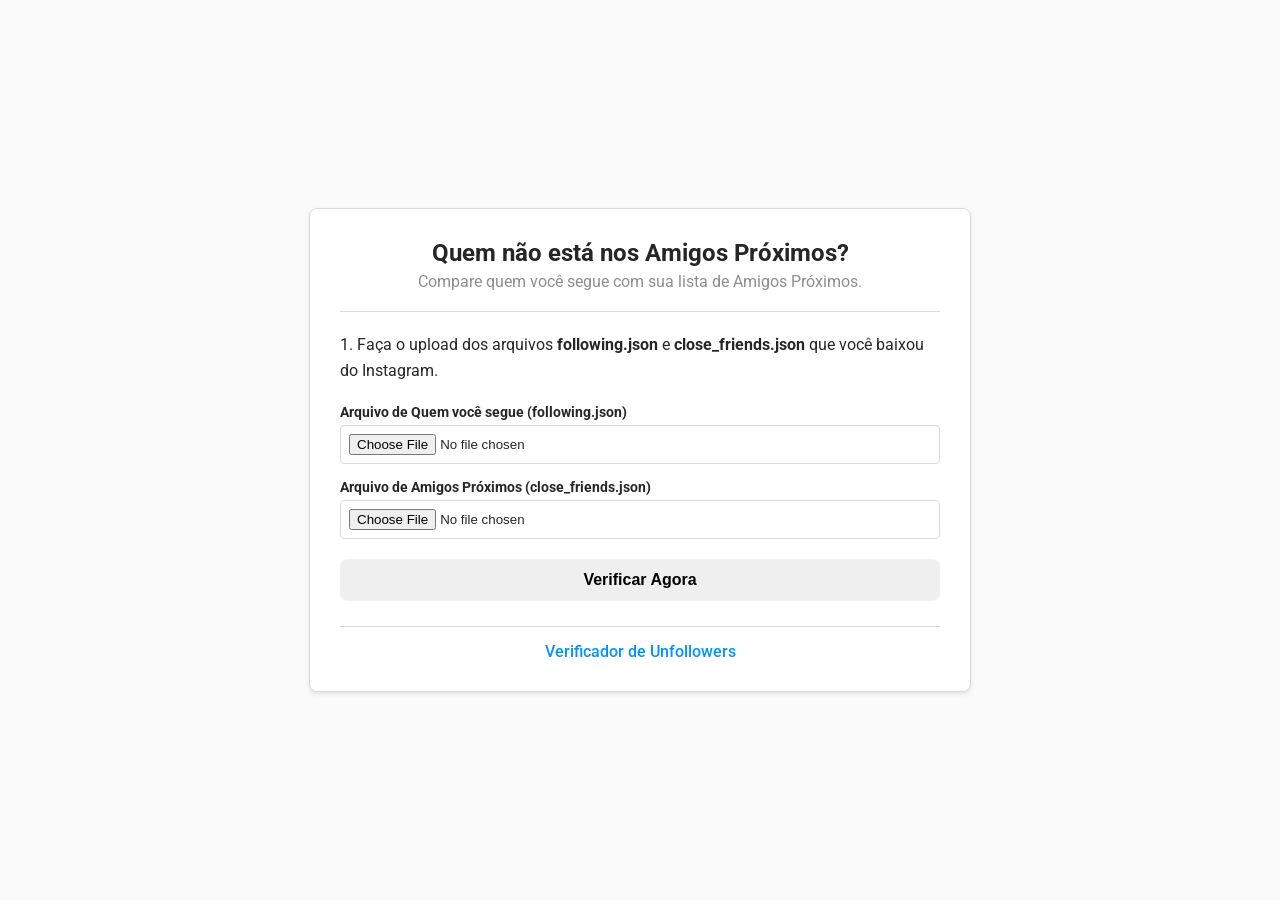
==== close-friends.html @ 06b2ec4b "d" ====
<!DOCTYPE html>
<html lang="pt-BR">
<head>
    <meta charset="UTF-8">
    <meta name="viewport" content="width=device-width, initial-scale=1.0">
    <title>Verificador de Amigos Próximos</title>
    <link rel="stylesheet" href="style.css">
    <link rel="preconnect" href="https://fonts.googleapis.com">
    <link rel="preconnect" href="https://fonts.gstatic.com" crossorigin>
    <link href="https://fonts.googleapis.com/css2?family=Roboto:wght@400;500;700&display=swap" rel="stylesheet">
</head>
<body>

    <div class="container">
        <header>
            <h1>Quem não está nos Amigos Próximos?</h1>
            <p>Compare quem você segue com sua lista de Amigos Próximos.</p>
        </header>

        <main>
            <div class="upload-section">
                <p>1. Faça o upload dos arquivos <strong>following.json</strong> e <strong>close_friends.json</strong> que você baixou do Instagram.</p>
                
                <div class="file-inputs">
                    <div class="input-group">
                        <label for="following-file">Arquivo de Quem você segue (following.json)</label>
                        <input type="file" id="following-file" accept=".json">
                    </div>
                    <div class="input-group">
                        <label for="close-friends-file">Arquivo de Amigos Próximos (close_friends.json)</label>
                        <input type="file" id="close-friends-file" accept=".json">
                    </div>
                </div>

                <button id="compare-btn">Verificar Agora</button>
            </div>

            <div id="results-section" class="hidden">
                <h2 id="results-title">Usuários que não estão nos Amigos Próximos:</h2>
                <!-- A lista de usuários será inserida aqui pelo JavaScript -->
                <div id="results-list"></div>
            </div>
        </main>
        
        <nav class="navigation">
            <a href="index.html">Verificador de Unfollowers</a>
        </nav>
    </div>

    <script src="close-friends.js"></script>
</body>
</html>
---- style.css ----
body {
    font-family: 'Roboto', sans-serif;
    background-color: #fafafa;
    color: #262626;
    display: flex;
    justify-content: center;
    align-items: center;
    min-height: 100vh;
    margin: 0;
    padding: 20px;
    box-sizing: border-box;
}

.container {
    background-color: #ffffff;
    border: 1px solid #dbdbdb;
    border-radius: 8px;
    padding: 30px;
    max-width: 600px;
    width: 100%;
    box-shadow: 0 2px 4px rgba(0, 0, 0, 0.1);
}

header {
    text-align: center;
    border-bottom: 1px solid #dbdbdb;
    padding-bottom: 20px;
    margin-bottom: 20px;
}

header h1 {
    margin: 0;
    font-size: 24px;
}

header p {
    margin: 5px 0 0;
    color: #8e8e8e;
}

.upload-section p {
    line-height: 1.6;
}

.file-inputs {
    display: flex;
    flex-direction: column;
    gap: 15px;
    margin: 20px 0;
}

.input-group {
    display: flex;
    flex-direction: column;
}

label {
    margin-bottom: 5px;
    font-weight: bold;
    font-size: 14px;
}

input[type="file"] {
    border: 1px solid #dbdbdb;
    padding: 8px;
    border-radius: 4px;
}

button {
    background: #ffffff
    color: white;
    border: none;
    padding: 12px 20px;
    border-radius: 8px;
    font-size: 16px;
    font-weight: bold;
    cursor: pointer;
    width: 100%;
    transition: opacity 0.2s;
}

button:hover {
    opacity: 0.9;
}

#results-section {
    margin-top: 30px;
}

.hidden {
    display: none;
}

/* --- Estilos para a nova lista de resultados --- */

#results-list {
    border: 1px solid #dbdbdb;
    border-radius: 8px;
    max-height: 400px;
    overflow-y: auto;
    margin-top: 15px;
}

.user-item {
    display: flex;
    justify-content: space-between;
    align-items: center;
    padding: 12px 15px;
    font-size: 14px;
    border-bottom: 1px solid #f0f0f0;
}

.user-item:last-child {
    border-bottom: none;
}

.user-item span {
    font-weight: 500;
    color: #262626;
}

.copy-icon-btn {
    background-color: transparent;
    border: none;
    cursor: pointer;
    padding: 5px;
    border-radius: 50%;
    display: flex;
    align-items: center;
    justify-content: center;
    width: 32px;
    height: 32px;
}

.copy-icon-btn:hover {
    background-color: #c5c5c5;
}

.copy-icon-btn svg {
    width: 18px;
    height: 18px;
    color: #8e8e8e;
    transition: color 0.2s ease;
}

.copy-icon-btn:hover svg {
    color: #262626;
}
/* --- Estilos para a lista de Close Friends --- */
.cf-user-item {
    display: flex;
    align-items: center;
    padding: 10px 15px;
    border-bottom: 1px solid #f0f0f0;
}

.cf-user-item:last-child {
    border-bottom: none;
}

.cf-user-item .avatar {
    width: 40px;
    height: 40px;
    border-radius: 50%;
    background-color: #efefef;
    display: flex;
    align-items: center;
    justify-content: center;
    margin-right: 12px;
}

.cf-user-item .avatar svg {
    width: 20px;
    height: 20px;
    color: #c7c7c7;
}

.cf-user-item .user-info {
    flex-grow: 1; /* Faz o nome ocupar o espaço restante */
    font-weight: 500;
}

.cf-user-item .profile-link {
    background-color: #0095f6;
    color: white;
    text-decoration: none;
    padding: 6px 12px;
    border-radius: 6px;
    font-size: 12px;
    font-weight: bold;
    transition: background-color 0.2s;
}

.cf-user-item .profile-link:hover {
    background-color: #0077c3;
}

/* --- Navegação entre páginas --- */
.navigation {
    text-align: center;
    margin-top: 25px;
    padding-top: 15px;
    border-top: 1px solid #dbdbdb;
}

.navigation a {
    color: #0095f6;
    text-decoration: none;
    font-weight: 500;
}

.navigation a:hover {
    text-decoration: underline;
}
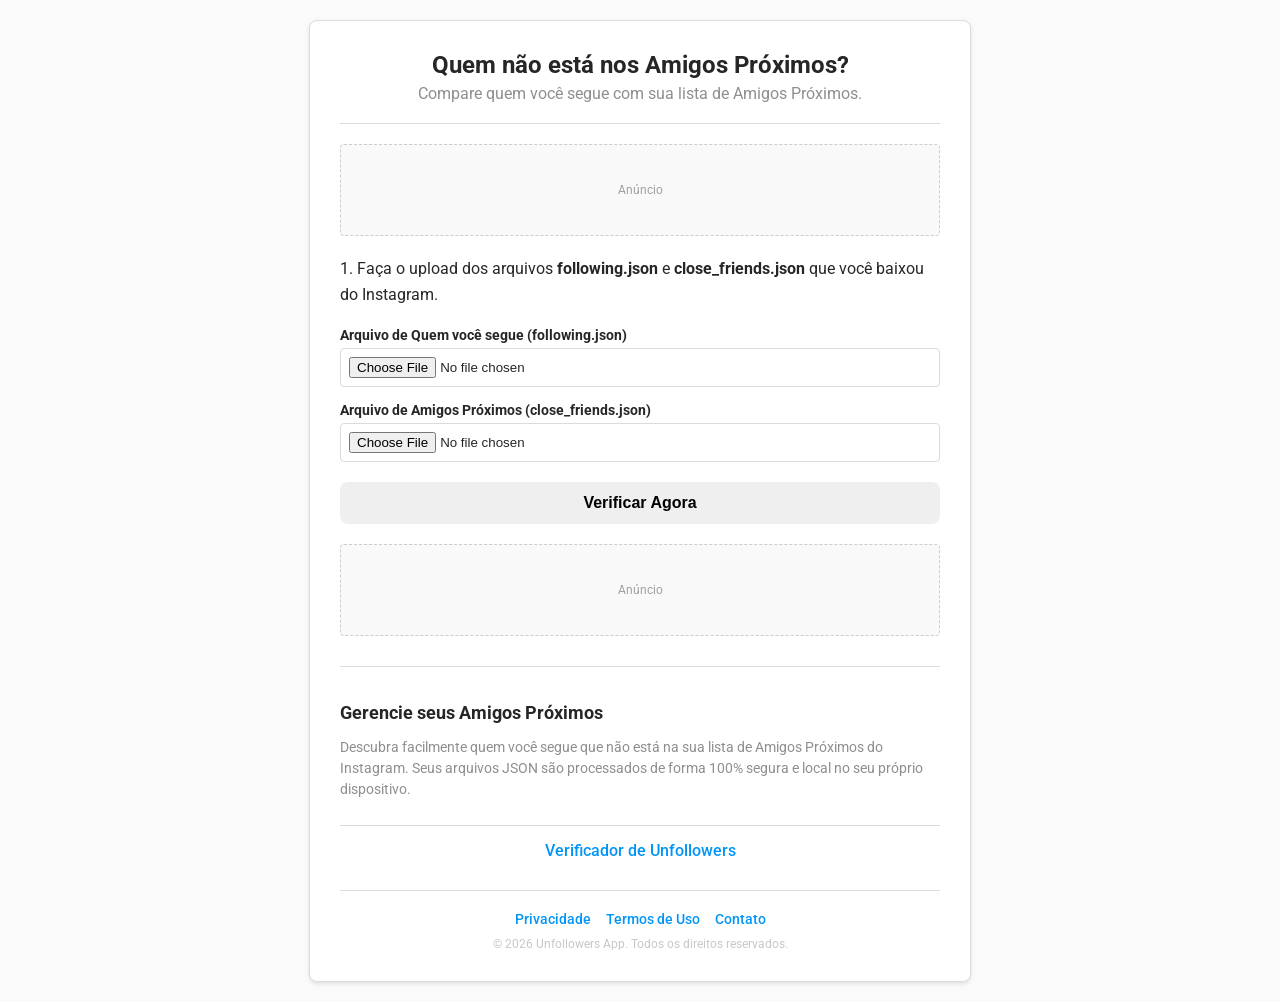
==== commit 48298f7e: "Adiciona páginas legais, otimização de SEO e espaços para AdSense" ====
--- a/close-friends.html
+++ b/close-friends.html
@@ -3,8 +3,11 @@
 <head>
     <meta charset="UTF-8">
     <meta name="viewport" content="width=device-width, initial-scale=1.0">
-    <title>Verificador de Amigos Próximos</title>
+    <meta name="description" content="Descubra quem você segue no Instagram mas não está na sua lista de Amigos Próximos.">
+    <meta name="keywords" content="amigos próximos, close friends instagram, verificar amigos próximos">
+    <title>Verificador de Amigos Próximos do Instagram</title>
     <link rel="stylesheet" href="style.css">
+    <script src="ads.js" defer></script>
     <link rel="preconnect" href="https://fonts.googleapis.com">
     <link rel="preconnect" href="https://fonts.gstatic.com" crossorigin>
     <link href="https://fonts.googleapis.com/css2?family=Roboto:wght@400;500;700&display=swap" rel="stylesheet">
@@ -18,6 +21,11 @@
         </header>
 
         <main>
+            <!-- Espaço para Anúncio AdSense Topo -->
+            <div class="ad-container ad-top">
+                <p class="ad-placeholder-text">Anúncio</p>
+            </div>
+
             <div class="upload-section">
                 <p>1. Faça o upload dos arquivos <strong>following.json</strong> e <strong>close_friends.json</strong> que você baixou do Instagram.</p>
                 
@@ -40,11 +48,30 @@
                 <!-- A lista de usuários será inserida aqui pelo JavaScript -->
                 <div id="results-list"></div>
             </div>
+
+            <!-- Espaço para Anúncio AdSense Fim da Lista -->
+            <div class="ad-container ad-bottom">
+                <p class="ad-placeholder-text">Anúncio</p>
+            </div>
         </main>
         
+        <article class="seo-content">
+            <h2>Gerencie seus Amigos Próximos</h2>
+            <p>Descubra facilmente quem você segue que não está na sua lista de Amigos Próximos do Instagram. Seus arquivos JSON são processados de forma 100% segura e local no seu próprio dispositivo.</p>
+        </article>
+
         <nav class="navigation">
             <a href="index.html">Verificador de Unfollowers</a>
         </nav>
+
+        <footer class="site-footer">
+            <nav>
+                <a href="privacy.html">Privacidade</a>
+                <a href="terms.html">Termos de Uso</a>
+                <a href="contact.html">Contato</a>
+            </nav>
+            <p>&copy; 2026 Unfollowers App. Todos os direitos reservados.</p>
+        </footer>
     </div>
 
     <script src="close-friends.js"></script>
--- a/style.css
+++ b/style.css
@@ -211,4 +211,72 @@
 
 .navigation a:hover {
     text-decoration: underline;
+}
+
+/* --- Estilos para Anúncios, SEO e Rodapé --- */
+
+.ad-container {
+    background-color: #f9f9f9;
+    border: 1px dashed #ccc;
+    border-radius: 4px;
+    display: flex;
+    justify-content: center;
+    align-items: center;
+    margin: 20px 0;
+    min-height: 90px; /* Altura mínima para não pular a tela (Layout Shift) */
+}
+
+.ad-placeholder-text {
+    color: #a0a0a0;
+    font-size: 12px;
+}
+
+.seo-content {
+    margin-top: 30px;
+    padding-top: 20px;
+    border-top: 1px solid #dbdbdb;
+}
+
+.seo-content h2 {
+    font-size: 18px;
+    color: #262626;
+    margin-bottom: 10px;
+}
+
+.seo-content p {
+    font-size: 14px;
+    color: #8e8e8e;
+    line-height: 1.5;
+    margin-bottom: 10px;
+}
+
+.site-footer {
+    margin-top: 30px;
+    padding-top: 20px;
+    border-top: 1px solid #dbdbdb;
+    text-align: center;
+}
+
+.site-footer nav {
+    display: flex;
+    justify-content: center;
+    gap: 15px;
+    margin-bottom: 10px;
+}
+
+.site-footer nav a {
+    color: #0095f6;
+    text-decoration: none;
+    font-size: 14px;
+    font-weight: 500;
+}
+
+.site-footer nav a:hover {
+    text-decoration: underline;
+}
+
+.site-footer p {
+    font-size: 12px;
+    color: #c7c7c7;
+    margin: 0;
 }
